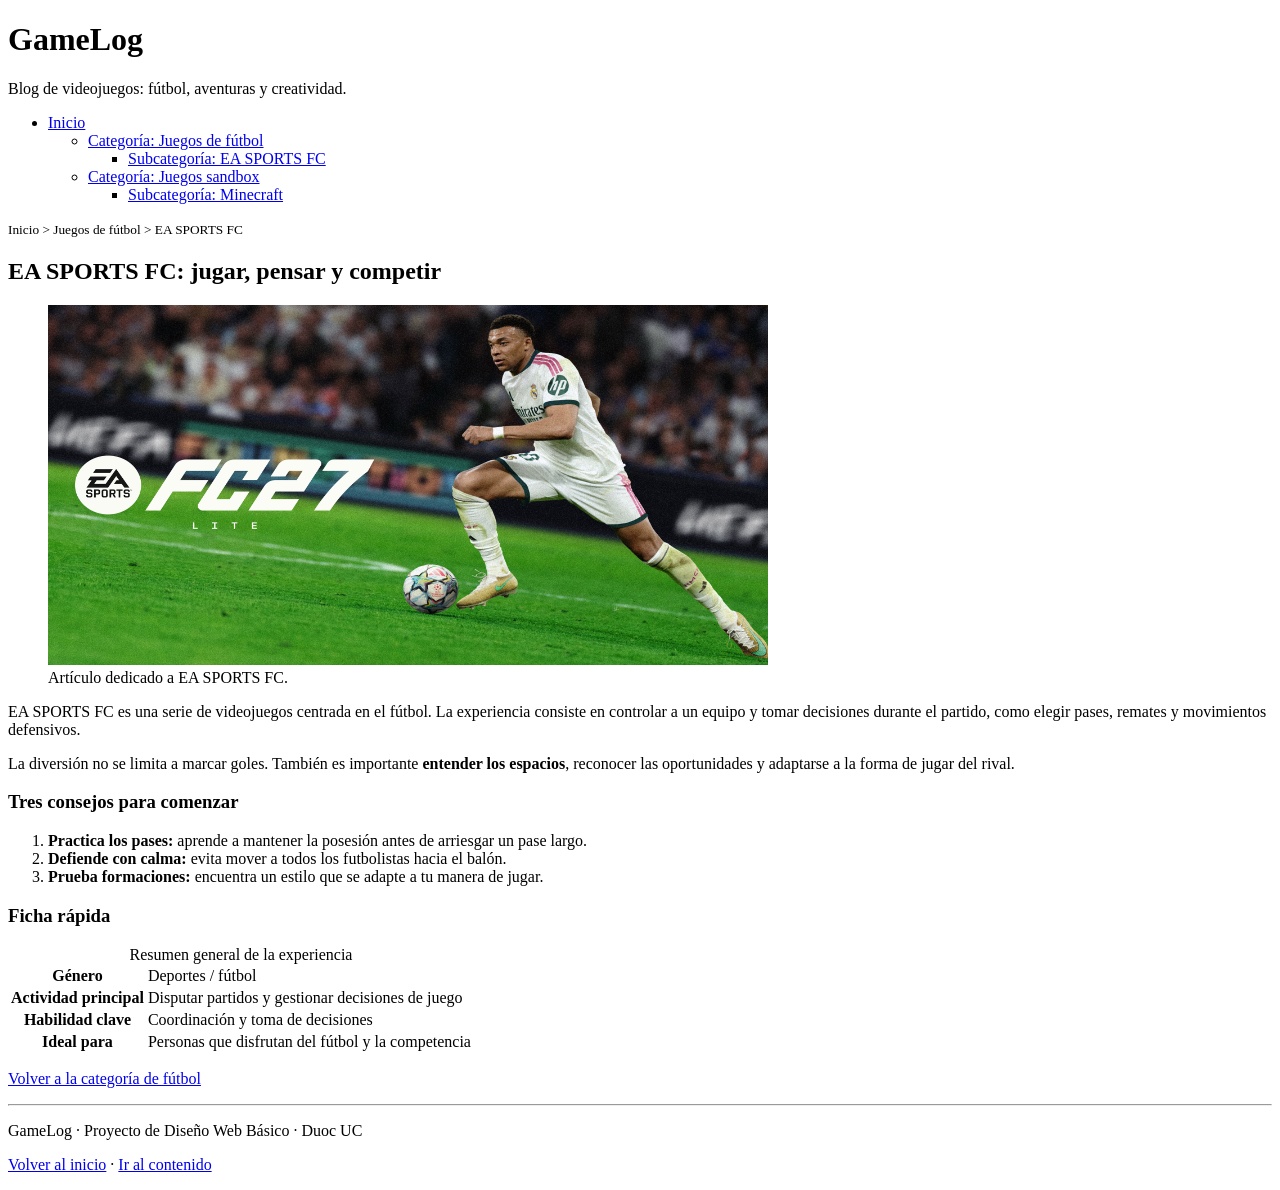
==== categoria1/ea-sports-fc.html @ 9f201b3b "Add files via upload" ====
<!DOCTYPE html>
<html lang="es">
<head>
  <meta charset="UTF-8">
  <meta name="viewport" content="width=device-width, initial-scale=1.0">
  <meta name="description" content="Consejos básicos y características del videojuego de fútbol EA SPORTS FC.">
  <meta name="author" content="GameLog - Proyecto académico">
  <title>EA SPORTS FC | GameLog</title>
  <!-- Hoja de estilos externa se incorporará en la actividad de la semana 3. -->
</head>
<body>
  <!-- Encabezado compartido por las cinco páginas -->
  <header>
    <h1>GameLog</h1>
    <p>Blog de videojuegos: fútbol, aventuras y creatividad.</p>
  </header>

  <!-- Menú jerárquico de tres niveles: inicio / categoría / subcategoría. -->
  <nav aria-label="Navegación principal">
    <ul>
      <li><a href="../index.html">Inicio</a>
        <ul>
          <li><a href="futbol.html">Categoría: Juegos de fútbol</a>
            <ul>
              <li><a href="ea-sports-fc.html" aria-current="page">Subcategoría: EA SPORTS FC</a></li>
            </ul>
          </li>
          <li><a href="../categoria2/sandbox.html">Categoría: Juegos sandbox</a>
            <ul>
              <li><a href="../categoria2/minecraft.html">Subcategoría: Minecraft</a></li>
            </ul>
          </li>
        </ul>
      </li>
    </ul>
  </nav>

  <main id="contenido-principal">
    <p><small>Inicio &gt; Juegos de fútbol &gt; EA SPORTS FC</small></p>
    <article aria-labelledby="titulo-articulo">
      <h2 id="titulo-articulo">EA SPORTS FC: jugar, pensar y competir</h2>
      <figure><img src="../assets/imagenes/futbol.jpg" alt="Ilustración de una cancha de fútbol vista desde arriba" width="720" height="360"><figcaption>Artículo dedicado a EA SPORTS FC.</figcaption></figure>
      <p>EA SPORTS FC es una serie de videojuegos centrada en el fútbol. La experiencia consiste en controlar a un equipo y tomar decisiones durante el partido, como elegir pases, remates y movimientos defensivos.</p>
      <p>La diversión no se limita a marcar goles. También es importante <strong>entender los espacios</strong>, reconocer las oportunidades y adaptarse a la forma de jugar del rival.</p>
      <section aria-labelledby="consejos">
        <h3 id="consejos">Tres consejos para comenzar</h3>
        <ol>
          <li><strong>Practica los pases:</strong> aprende a mantener la posesión antes de arriesgar un pase largo.</li>
          <li><strong>Defiende con calma:</strong> evita mover a todos los futbolistas hacia el balón.</li>
          <li><strong>Prueba formaciones:</strong> encuentra un estilo que se adapte a tu manera de jugar.</li>
        </ol>
      </section>
      <section aria-labelledby="ficha">
        <h3 id="ficha">Ficha rápida</h3>
        <table>
          <caption>Resumen general de la experiencia</caption>
          <tbody>
            <tr><th scope="row">Género</th><td>Deportes / fútbol</td></tr>
            <tr><th scope="row">Actividad principal</th><td>Disputar partidos y gestionar decisiones de juego</td></tr>
            <tr><th scope="row">Habilidad clave</th><td>Coordinación y toma de decisiones</td></tr>
            <tr><th scope="row">Ideal para</th><td>Personas que disfrutan del fútbol y la competencia</td></tr>
          </tbody>
        </table>
      </section>
      <p><a href="futbol.html">Volver a la categoría de fútbol</a></p>
    </article>
  </main>

  <!-- Pie de página común y enlaces de retorno -->
  <footer>
    <hr>
    <p>GameLog · Proyecto de Diseño Web Básico · Duoc UC</p>
    <p><a href="../index.html">Volver al inicio</a> · <a href="#contenido-principal">Ir al contenido</a></p>
  </footer>
</body>
</html>
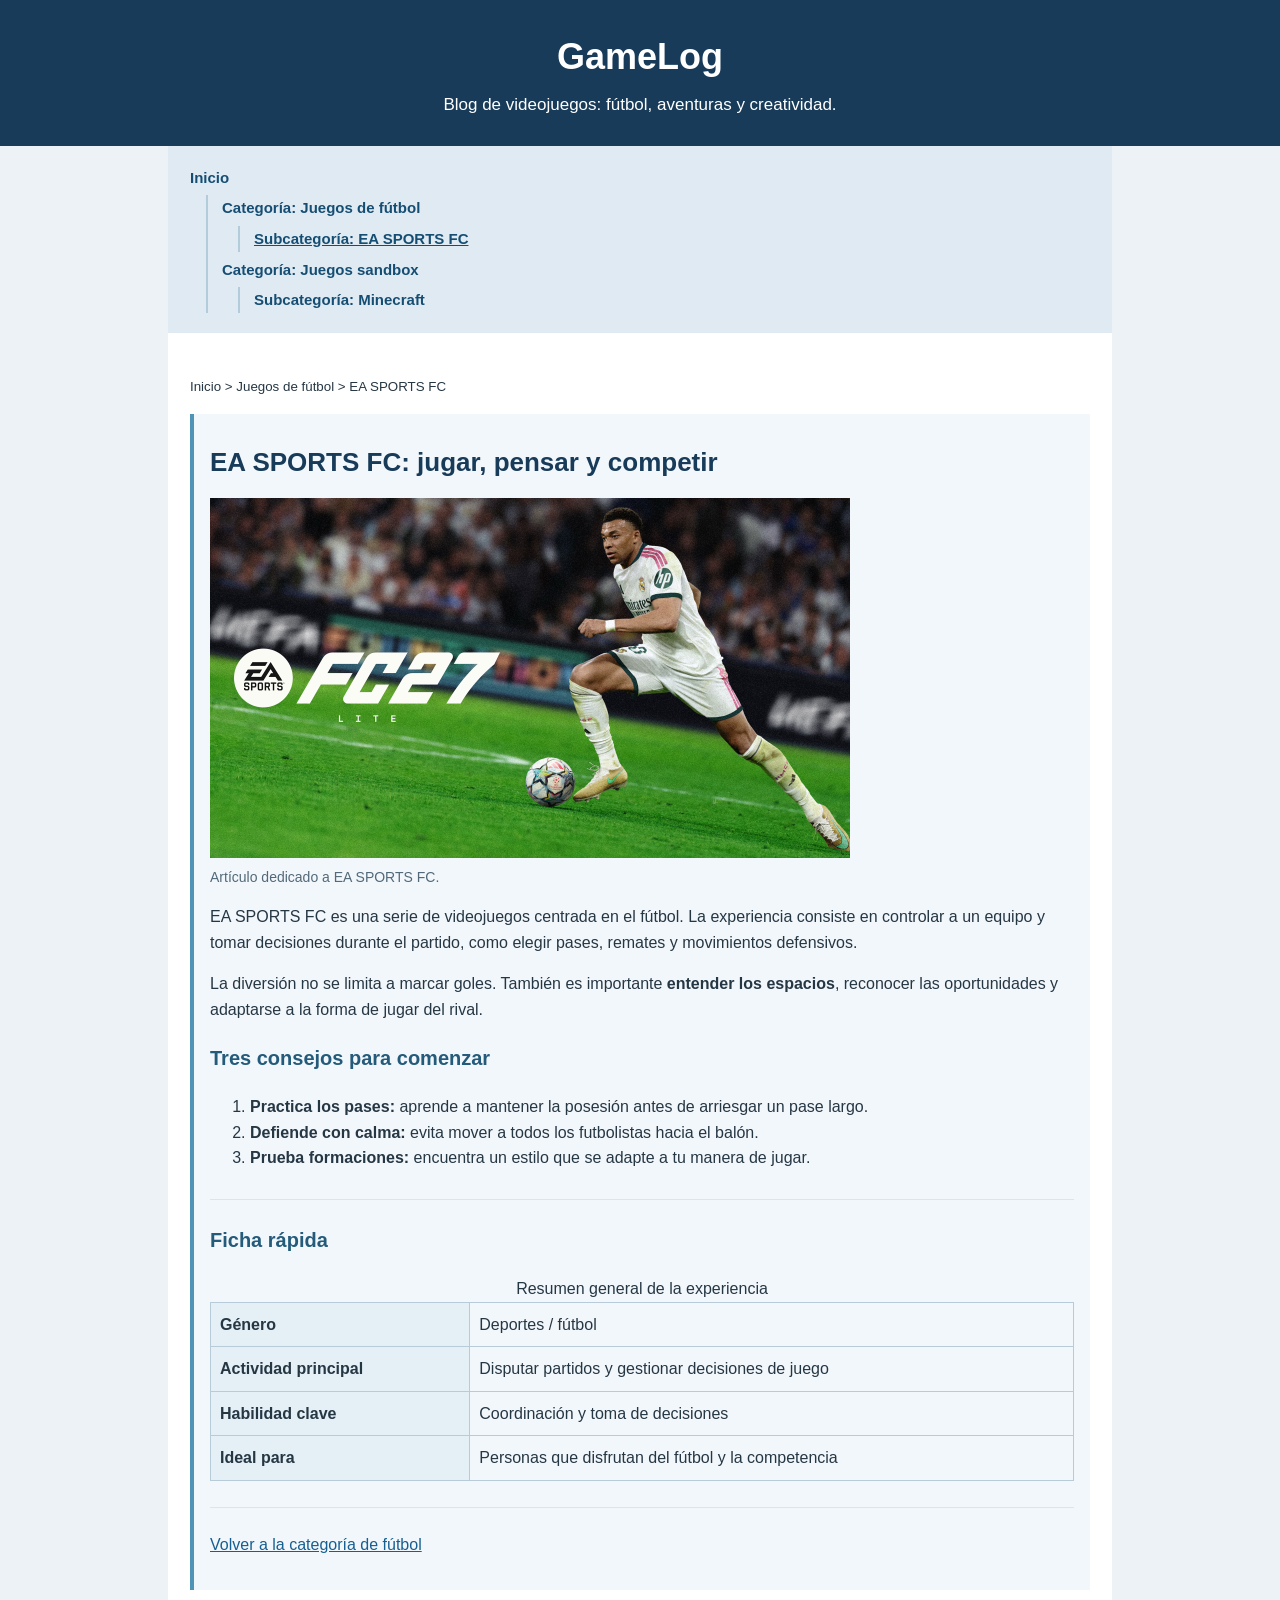
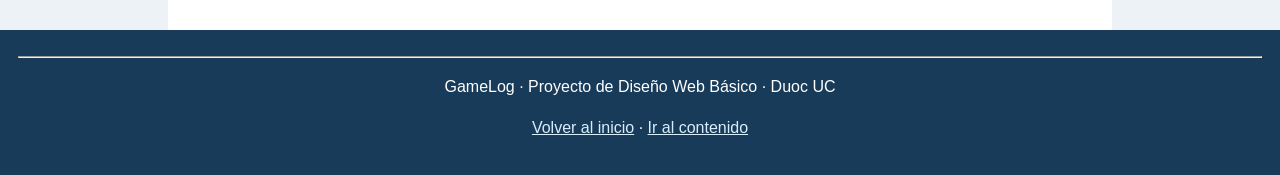
==== commit 20378cfb: "Add files via upload" ====
--- a/categoria1/ea-sports-fc.html
+++ b/categoria1/ea-sports-fc.html
@@ -6,13 +6,13 @@
   <meta name="description" content="Consejos básicos y características del videojuego de fútbol EA SPORTS FC.">
   <meta name="author" content="GameLog - Proyecto académico">
   <title>EA SPORTS FC | GameLog</title>
-  <!-- Hoja de estilos externa se incorporará en la actividad de la semana 3. -->
+  <link rel="stylesheet" href="../assets/css/style.css">
 </head>
 <body>
   <!-- Encabezado compartido por las cinco páginas -->
   <header>
-    <h1>GameLog</h1>
-    <p>Blog de videojuegos: fútbol, aventuras y creatividad.</p>
+    <h1 class="titulo-blog">GameLog</h1>
+    <p class="subtitulo-blog">Blog de videojuegos: fútbol, aventuras y creatividad.</p>
   </header>
 
   <!-- Menú jerárquico de tres niveles: inicio / categoría / subcategoría. -->
@@ -35,11 +35,11 @@
     </ul>
   </nav>
 
-  <main id="contenido-principal">
+  <main id="contenido-principal" class="contenido">
     <p><small>Inicio &gt; Juegos de fútbol &gt; EA SPORTS FC</small></p>
     <article aria-labelledby="titulo-articulo">
       <h2 id="titulo-articulo">EA SPORTS FC: jugar, pensar y competir</h2>
-      <figure><img src="../assets/imagenes/futbol.jpg" alt="Ilustración de una cancha de fútbol vista desde arriba" width="720" height="360"><figcaption>Artículo dedicado a EA SPORTS FC.</figcaption></figure>
+      <figure><img src="../assets/imagenes/futbol.jpg" alt="Imagen promocional de EA SPORTS FC 27 Lite con un futbolista sobre la cancha" width="640" height="360"><figcaption>Artículo dedicado a EA SPORTS FC.</figcaption></figure>
       <p>EA SPORTS FC es una serie de videojuegos centrada en el fútbol. La experiencia consiste en controlar a un equipo y tomar decisiones durante el partido, como elegir pases, remates y movimientos defensivos.</p>
       <p>La diversión no se limita a marcar goles. También es importante <strong>entender los espacios</strong>, reconocer las oportunidades y adaptarse a la forma de jugar del rival.</p>
       <section aria-labelledby="consejos">
@@ -65,8 +65,7 @@
       <p><a href="futbol.html">Volver a la categoría de fútbol</a></p>
     </article>
   </main>
-
-  <!-- Pie de página común y enlaces de retorno -->
+  
   <footer>
     <hr>
     <p>GameLog · Proyecto de Diseño Web Básico · Duoc UC</p>
--- a/assets/css/style.css
+++ b/assets/css/style.css
@@ -0,0 +1,182 @@
+body {
+  margin: 0;
+  font-family: Arial, Helvetica, sans-serif;
+  font-size: 16px;
+  line-height: 1.6;
+  color: #263744;
+  background-color: #edf2f6;
+}
+
+header {
+  padding: 28px 20px;
+  background-color: #173b59;
+  color: #ffffff;
+  text-align: center;
+}
+
+/* Selectores de clase */
+.titulo-blog {
+  margin: 0;
+  font-size: 36px;
+  font-weight: 700;
+}
+
+.subtitulo-blog {
+  margin: 5px 0 0;
+  font-size: 17px;
+  font-weight: 400;
+}
+
+.contenido {
+  max-width: 900px;
+  margin: 0 auto;
+  padding: 24px 22px;
+  background-color: #ffffff;
+}
+
+nav {
+  max-width: 900px;
+  margin: 0 auto;
+  padding: 15px 22px;
+  background-color: #dfeaf3;
+}
+
+nav ul {
+  margin: 0;
+  padding: 0;
+  list-style: none;
+}
+
+nav ul ul {
+  margin: 5px 0 5px 16px;
+  padding-left: 14px;
+  border-left: 2px solid #b3ccdc;
+}
+
+nav li {
+  margin: 4px 0;
+}
+
+nav a {
+  font-size: 15px;
+  font-weight: 600;
+  color: #164e73;
+  text-decoration: none;
+}
+
+nav a:hover,
+nav a:focus,
+nav a[aria-current="page"] {
+  text-decoration: underline;
+}
+
+h2 {
+  margin: 12px 0;
+  font-size: 26px;
+  font-weight: 700;
+  color: #173b59;
+}
+
+h3 {
+  font-size: 20px;
+  font-weight: 700;
+  color: #245b7a;
+}
+
+p {
+  font-size: 16px;
+  text-align: left;
+}
+
+header p {
+  text-align: center;
+}
+
+main section {
+  margin-bottom: 24px;
+  padding-bottom: 12px;
+  border-bottom: 1px solid #dce5eb;
+}
+
+main article {
+  margin: 16px 0;
+  padding: 16px;
+  background-color: #f2f7fb;
+  border-left: 4px solid #4f94b7;
+}
+
+figure {
+  margin: 14px 0;
+}
+
+img {
+  max-width: 100%;
+  height: auto;
+}
+
+figcaption {
+  font-size: 14px;
+  color: #526979;
+}
+
+a {
+  color: #165f91;
+}
+
+table {
+  width: 100%;
+  border-collapse: collapse;
+  margin: 14px 0;
+}
+
+th, td {
+  border: 1px solid #b7cbd9;
+  padding: 9px;
+  text-align: left;
+}
+
+th {
+  background-color: #e4eff6;
+  font-weight: 700;
+}
+
+input, select, textarea, button {
+  font-family: Arial, Helvetica, sans-serif;
+  font-size: 16px;
+  max-width: 100%;
+}
+
+input, select, textarea {
+  padding: 6px;
+  border: 1px solid #9eb9c9;
+}
+
+button {
+  padding: 8px 18px;
+  color: #ffffff;
+  background-color: #1f638e;
+  border: 0;
+}
+
+iframe {
+  width: 100%;
+  max-width: 640px;
+  height: auto;
+  aspect-ratio: 16 / 9;
+  border: 0;
+}
+
+footer {
+  padding: 18px;
+  background-color: #173b59;
+  color: #ffffff;
+  text-align: center;
+}
+
+footer p {
+  text-align: center;
+}
+
+footer a {
+  color: #d9eefc;
+}
